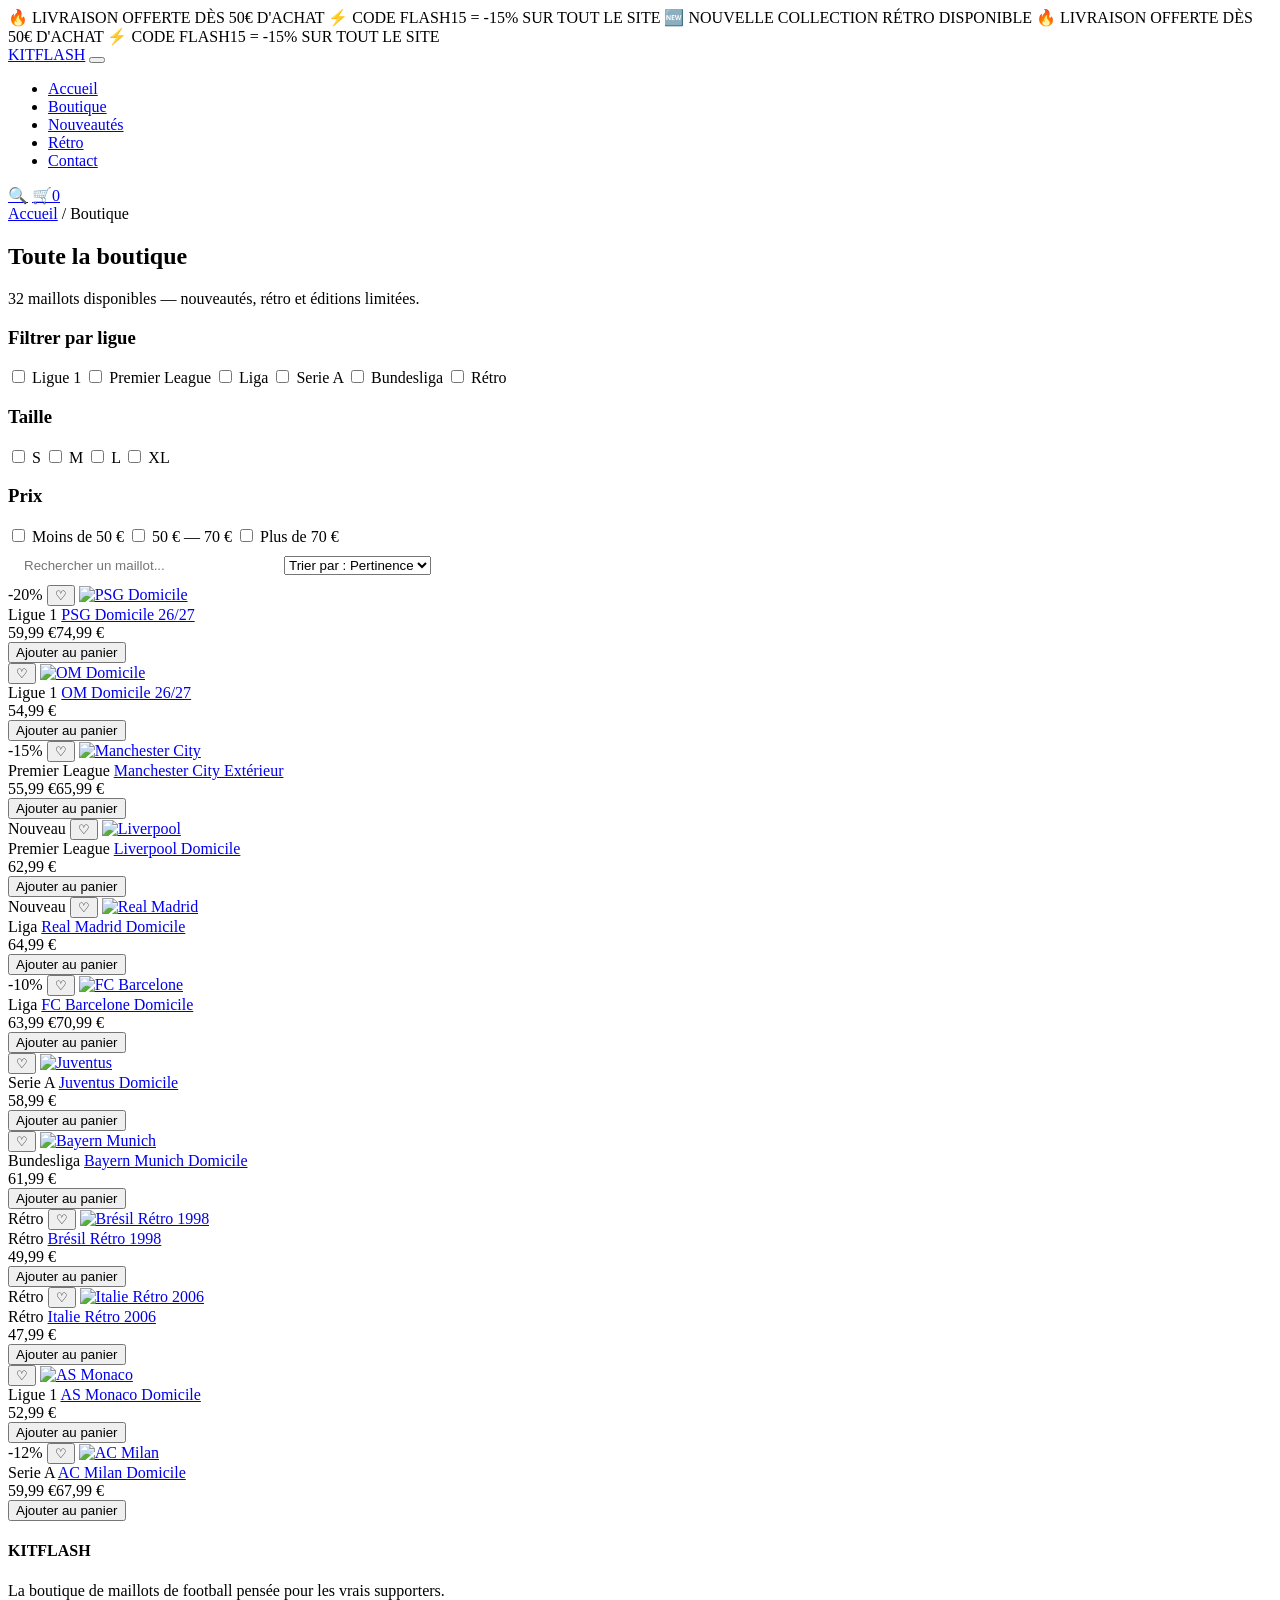
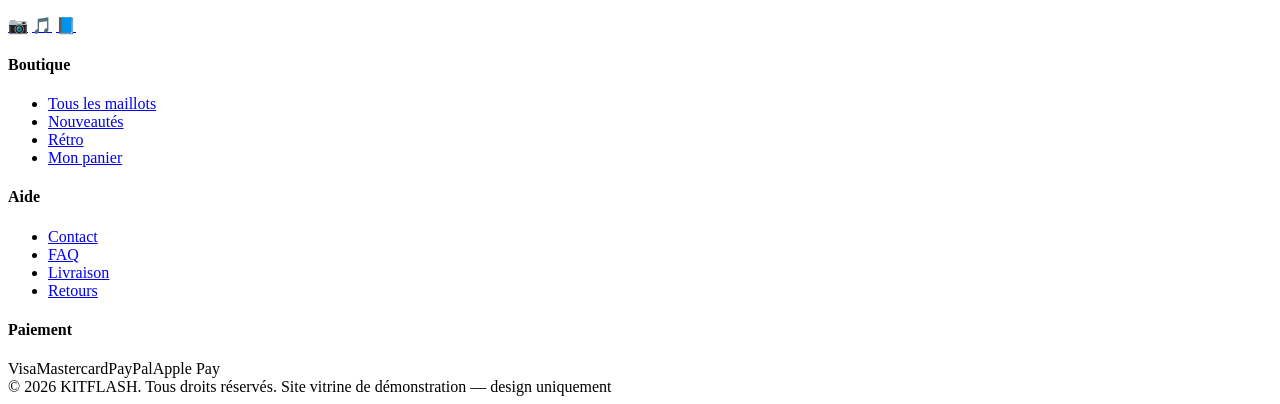
==== boutique.html @ 9dc79e4b "Ajout du site KITFLASH" ====
<!DOCTYPE html>
<html lang="fr">
<head>
<meta charset="UTF-8">
<meta name="viewport" content="width=device-width, initial-scale=1.0">
<title>Boutique — KITFLASH</title>
<link href="https://fonts.googleapis.com/css2?family=Archivo+Black&family=Rajdhani:wght@400;500;600;700&display=swap" rel="stylesheet">
<link rel="stylesheet" href="css/style.css">
</head>
<body>

<div class="marquee-bar">
  <div class="marquee-track">
    <span>🔥 LIVRAISON OFFERTE DÈS 50€ D'ACHAT</span>
    <span>⚡ CODE FLASH15 = -15% SUR TOUT LE SITE</span>
    <span>🆕 NOUVELLE COLLECTION RÉTRO DISPONIBLE</span>
    <span>🔥 LIVRAISON OFFERTE DÈS 50€ D'ACHAT</span>
    <span>⚡ CODE FLASH15 = -15% SUR TOUT LE SITE</span>
  </div>
</div>

<header class="main-header">
  <div class="container header-inner">
    <a href="index.html" class="logo">KIT<span>FLASH</span></a>
    <button class="burger" aria-label="Menu"><span></span><span></span><span></span></button>
    <nav class="main-nav">
      <ul>
        <li><a href="index.html">Accueil</a></li>
        <li><a href="boutique.html" class="active">Boutique</a></li>
        <li><a href="boutique.html">Nouveautés</a></li>
        <li><a href="boutique.html">Rétro</a></li>
        <li><a href="contact.html">Contact</a></li>
      </ul>
    </nav>
    <div class="header-actions">
      <a href="boutique.html" class="icon-btn" aria-label="Recherche">🔍</a>
      <a href="panier.html" class="icon-btn" aria-label="Panier">🛒<span class="cart-count">0</span></a>
    </div>
  </div>
</header>

<div class="container">
  <div class="breadcrumb"><a href="index.html">Accueil</a> / Boutique</div>
</div>

<section class="section" style="padding-top:0;">
  <div class="container">
    <h2 class="section-title">Toute la <span class="gradient-text">boutique</span></h2>
    <p class="section-sub">32 maillots disponibles — nouveautés, rétro et éditions limitées.</p>

    <div class="shop-layout">
      <aside class="filters">
        <h3>Filtrer par ligue</h3>
        <div class="filter-group">
          <label><input type="checkbox" data-filter-league value="Ligue 1"> Ligue 1</label>
          <label><input type="checkbox" data-filter-league value="Premier League"> Premier League</label>
          <label><input type="checkbox" data-filter-league value="Liga"> Liga</label>
          <label><input type="checkbox" data-filter-league value="Serie A"> Serie A</label>
          <label><input type="checkbox" data-filter-league value="Bundesliga"> Bundesliga</label>
          <label><input type="checkbox" data-filter-league value="Rétro"> Rétro</label>
        </div>
        <h3>Taille</h3>
        <div class="filter-group">
          <label><input type="checkbox"> S</label>
          <label><input type="checkbox"> M</label>
          <label><input type="checkbox"> L</label>
          <label><input type="checkbox"> XL</label>
        </div>
        <h3>Prix</h3>
        <div class="filter-group">
          <label><input type="checkbox"> Moins de 50 €</label>
          <label><input type="checkbox"> 50 € — 70 €</label>
          <label><input type="checkbox"> Plus de 70 €</label>
        </div>
      </aside>

      <div>
        <div class="shop-toolbar">
          <input type="text" data-shop-search placeholder="Rechercher un maillot..." style="background:var(--bg-card);border:1px solid var(--gray-dark);color:var(--white);padding:12px 16px;border-radius:8px;min-width:240px;">
          <select data-sort>
            <option value="default">Trier par : Pertinence</option>
            <option value="price-asc">Prix croissant</option>
            <option value="price-desc">Prix décroissant</option>
          </select>
        </div>

        <div class="product-grid" data-shop-grid>

          <div class="product-card" data-league="Ligue 1" data-name="PSG Domicile 26/27" data-price="59.99">
            <div class="product-thumb">
              <span class="badge sale">-20%</span>
              <button class="wishlist-btn">♡</button>
              <a href="produit.html"><img src="https://placehold.co/400x500/16162b/ff2fd6?text=PSG+DOMICILE" alt="PSG Domicile"></a>
            </div>
            <div class="product-info">
              <span class="product-league">Ligue 1</span>
              <a href="produit.html" class="product-name">PSG Domicile 26/27</a>
              <div class="product-price"><span class="price-now">59,99 €</span><span class="price-old">74,99 €</span></div>
              <button class="add-cart-btn" data-id="psg-dom" data-name="PSG Domicile 26/27" data-price="59.99" data-league="Ligue 1" data-img="https://placehold.co/400x500/16162b/ff2fd6?text=PSG+DOMICILE">Ajouter au panier</button>
            </div>
          </div>

          <div class="product-card" data-league="Ligue 1" data-name="OM Domicile 26/27" data-price="54.99">
            <div class="product-thumb">
              <button class="wishlist-btn">♡</button>
              <a href="produit.html"><img src="https://placehold.co/400x500/16162b/00e5ff?text=OM+DOMICILE" alt="OM Domicile"></a>
            </div>
            <div class="product-info">
              <span class="product-league">Ligue 1</span>
              <a href="produit.html" class="product-name">OM Domicile 26/27</a>
              <div class="product-price"><span class="price-now">54,99 €</span></div>
              <button class="add-cart-btn" data-id="om-dom" data-name="OM Domicile 26/27" data-price="54.99" data-league="Ligue 1" data-img="https://placehold.co/400x500/16162b/00e5ff?text=OM+DOMICILE">Ajouter au panier</button>
            </div>
          </div>

          <div class="product-card" data-league="Premier League" data-name="Manchester City Extérieur" data-price="55.99">
            <div class="product-thumb">
              <span class="badge sale">-15%</span>
              <button class="wishlist-btn">♡</button>
              <a href="produit.html"><img src="https://placehold.co/400x500/16162b/f9ff2f?text=MAN+CITY" alt="Manchester City"></a>
            </div>
            <div class="product-info">
              <span class="product-league">Premier League</span>
              <a href="produit.html" class="product-name">Manchester City Extérieur</a>
              <div class="product-price"><span class="price-now">55,99 €</span><span class="price-old">65,99 €</span></div>
              <button class="add-cart-btn" data-id="mci-ext" data-name="Manchester City Extérieur" data-price="55.99" data-league="Premier League" data-img="https://placehold.co/400x500/16162b/f9ff2f?text=MAN+CITY">Ajouter au panier</button>
            </div>
          </div>

          <div class="product-card" data-league="Premier League" data-name="Liverpool Domicile" data-price="62.99">
            <div class="product-thumb">
              <span class="badge new">Nouveau</span>
              <button class="wishlist-btn">♡</button>
              <a href="produit.html"><img src="https://placehold.co/400x500/16162b/39ff14?text=LIVERPOOL" alt="Liverpool"></a>
            </div>
            <div class="product-info">
              <span class="product-league">Premier League</span>
              <a href="produit.html" class="product-name">Liverpool Domicile</a>
              <div class="product-price"><span class="price-now">62,99 €</span></div>
              <button class="add-cart-btn" data-id="liv-dom" data-name="Liverpool Domicile" data-price="62.99" data-league="Premier League" data-img="https://placehold.co/400x500/16162b/39ff14?text=LIVERPOOL">Ajouter au panier</button>
            </div>
          </div>

          <div class="product-card" data-league="Liga" data-name="Real Madrid Domicile" data-price="64.99">
            <div class="product-thumb">
              <span class="badge new">Nouveau</span>
              <button class="wishlist-btn">♡</button>
              <a href="produit.html"><img src="https://placehold.co/400x500/16162b/00e5ff?text=REAL+MADRID" alt="Real Madrid"></a>
            </div>
            <div class="product-info">
              <span class="product-league">Liga</span>
              <a href="produit.html" class="product-name">Real Madrid Domicile</a>
              <div class="product-price"><span class="price-now">64,99 €</span></div>
              <button class="add-cart-btn" data-id="rma-dom" data-name="Real Madrid Domicile" data-price="64.99" data-league="Liga" data-img="https://placehold.co/400x500/16162b/00e5ff?text=REAL+MADRID">Ajouter au panier</button>
            </div>
          </div>

          <div class="product-card" data-league="Liga" data-name="FC Barcelone Domicile" data-price="63.99">
            <div class="product-thumb">
              <span class="badge sale">-10%</span>
              <button class="wishlist-btn">♡</button>
              <a href="produit.html"><img src="https://placehold.co/400x500/16162b/ff2fd6?text=BARCELONE" alt="FC Barcelone"></a>
            </div>
            <div class="product-info">
              <span class="product-league">Liga</span>
              <a href="produit.html" class="product-name">FC Barcelone Domicile</a>
              <div class="product-price"><span class="price-now">63,99 €</span><span class="price-old">70,99 €</span></div>
              <button class="add-cart-btn" data-id="fcb-dom" data-name="FC Barcelone Domicile" data-price="63.99" data-league="Liga" data-img="https://placehold.co/400x500/16162b/ff2fd6?text=BARCELONE">Ajouter au panier</button>
            </div>
          </div>

          <div class="product-card" data-league="Serie A" data-name="Juventus Domicile" data-price="58.99">
            <div class="product-thumb">
              <button class="wishlist-btn">♡</button>
              <a href="produit.html"><img src="https://placehold.co/400x500/16162b/f9ff2f?text=JUVENTUS" alt="Juventus"></a>
            </div>
            <div class="product-info">
              <span class="product-league">Serie A</span>
              <a href="produit.html" class="product-name">Juventus Domicile</a>
              <div class="product-price"><span class="price-now">58,99 €</span></div>
              <button class="add-cart-btn" data-id="juv-dom" data-name="Juventus Domicile" data-price="58.99" data-league="Serie A" data-img="https://placehold.co/400x500/16162b/f9ff2f?text=JUVENTUS">Ajouter au panier</button>
            </div>
          </div>

          <div class="product-card" data-league="Bundesliga" data-name="Bayern Munich Domicile" data-price="61.99">
            <div class="product-thumb">
              <button class="wishlist-btn">♡</button>
              <a href="produit.html"><img src="https://placehold.co/400x500/16162b/39ff14?text=BAYERN" alt="Bayern Munich"></a>
            </div>
            <div class="product-info">
              <span class="product-league">Bundesliga</span>
              <a href="produit.html" class="product-name">Bayern Munich Domicile</a>
              <div class="product-price"><span class="price-now">61,99 €</span></div>
              <button class="add-cart-btn" data-id="bay-dom" data-name="Bayern Munich Domicile" data-price="61.99" data-league="Bundesliga" data-img="https://placehold.co/400x500/16162b/39ff14?text=BAYERN">Ajouter au panier</button>
            </div>
          </div>

          <div class="product-card" data-league="Rétro" data-name="Brésil Rétro 1998" data-price="49.99">
            <div class="product-thumb">
              <span class="badge new">Rétro</span>
              <button class="wishlist-btn">♡</button>
              <a href="produit.html"><img src="https://placehold.co/400x500/16162b/39ff14?text=BRESIL+1998" alt="Brésil Rétro 1998"></a>
            </div>
            <div class="product-info">
              <span class="product-league">Rétro</span>
              <a href="produit.html" class="product-name">Brésil Rétro 1998</a>
              <div class="product-price"><span class="price-now">49,99 €</span></div>
              <button class="add-cart-btn" data-id="bre-retro-98" data-name="Brésil Rétro 1998" data-price="49.99" data-league="Rétro" data-img="https://placehold.co/400x500/16162b/39ff14?text=BRESIL+1998">Ajouter au panier</button>
            </div>
          </div>

          <div class="product-card" data-league="Rétro" data-name="Italie Rétro 2006" data-price="47.99">
            <div class="product-thumb">
              <span class="badge new">Rétro</span>
              <button class="wishlist-btn">♡</button>
              <a href="produit.html"><img src="https://placehold.co/400x500/16162b/00e5ff?text=ITALIE+2006" alt="Italie Rétro 2006"></a>
            </div>
            <div class="product-info">
              <span class="product-league">Rétro</span>
              <a href="produit.html" class="product-name">Italie Rétro 2006</a>
              <div class="product-price"><span class="price-now">47,99 €</span></div>
              <button class="add-cart-btn" data-id="ita-retro-06" data-name="Italie Rétro 2006" data-price="47.99" data-league="Rétro" data-img="https://placehold.co/400x500/16162b/00e5ff?text=ITALIE+2006">Ajouter au panier</button>
            </div>
          </div>

          <div class="product-card" data-league="Ligue 1" data-name="AS Monaco Domicile" data-price="52.99">
            <div class="product-thumb">
              <button class="wishlist-btn">♡</button>
              <a href="produit.html"><img src="https://placehold.co/400x500/16162b/ff2fd6?text=MONACO" alt="AS Monaco"></a>
            </div>
            <div class="product-info">
              <span class="product-league">Ligue 1</span>
              <a href="produit.html" class="product-name">AS Monaco Domicile</a>
              <div class="product-price"><span class="price-now">52,99 €</span></div>
              <button class="add-cart-btn" data-id="mon-dom" data-name="AS Monaco Domicile" data-price="52.99" data-league="Ligue 1" data-img="https://placehold.co/400x500/16162b/ff2fd6?text=MONACO">Ajouter au panier</button>
            </div>
          </div>

          <div class="product-card" data-league="Serie A" data-name="AC Milan Domicile" data-price="59.99">
            <div class="product-thumb">
              <span class="badge sale">-12%</span>
              <button class="wishlist-btn">♡</button>
              <a href="produit.html"><img src="https://placehold.co/400x500/16162b/f9ff2f?text=AC+MILAN" alt="AC Milan"></a>
            </div>
            <div class="product-info">
              <span class="product-league">Serie A</span>
              <a href="produit.html" class="product-name">AC Milan Domicile</a>
              <div class="product-price"><span class="price-now">59,99 €</span><span class="price-old">67,99 €</span></div>
              <button class="add-cart-btn" data-id="mil-dom" data-name="AC Milan Domicile" data-price="59.99" data-league="Serie A" data-img="https://placehold.co/400x500/16162b/f9ff2f?text=AC+MILAN">Ajouter au panier</button>
            </div>
          </div>

        </div>
      </div>
    </div>
  </div>
</section>

<footer>
  <div class="container">
    <div class="footer-grid">
      <div class="footer-col">
        <h4>KITFLASH</h4>
        <p>La boutique de maillots de football pensée pour les vrais supporters.</p>
        <div class="social-row">
          <a href="#" aria-label="Instagram">📷</a>
          <a href="#" aria-label="TikTok">🎵</a>
          <a href="#" aria-label="Facebook">📘</a>
        </div>
      </div>
      <div class="footer-col">
        <h4>Boutique</h4>
        <ul><li><a href="boutique.html">Tous les maillots</a></li><li><a href="boutique.html">Nouveautés</a></li><li><a href="boutique.html">Rétro</a></li><li><a href="panier.html">Mon panier</a></li></ul>
      </div>
      <div class="footer-col">
        <h4>Aide</h4>
        <ul><li><a href="contact.html">Contact</a></li><li><a href="contact.html">FAQ</a></li><li><a href="contact.html">Livraison</a></li><li><a href="contact.html">Retours</a></li></ul>
      </div>
      <div class="footer-col">
        <h4>Paiement</h4>
        <div class="payment-row"><span>Visa</span><span>Mastercard</span><span>PayPal</span><span>Apple Pay</span></div>
      </div>
    </div>
    <div class="footer-bottom">
      <span>© 2026 KITFLASH. Tous droits réservés.</span>
      <span>Site vitrine de démonstration — design uniquement</span>
    </div>
  </div>
</footer>

<script src="js/main.js"></script>
</body>
</html>
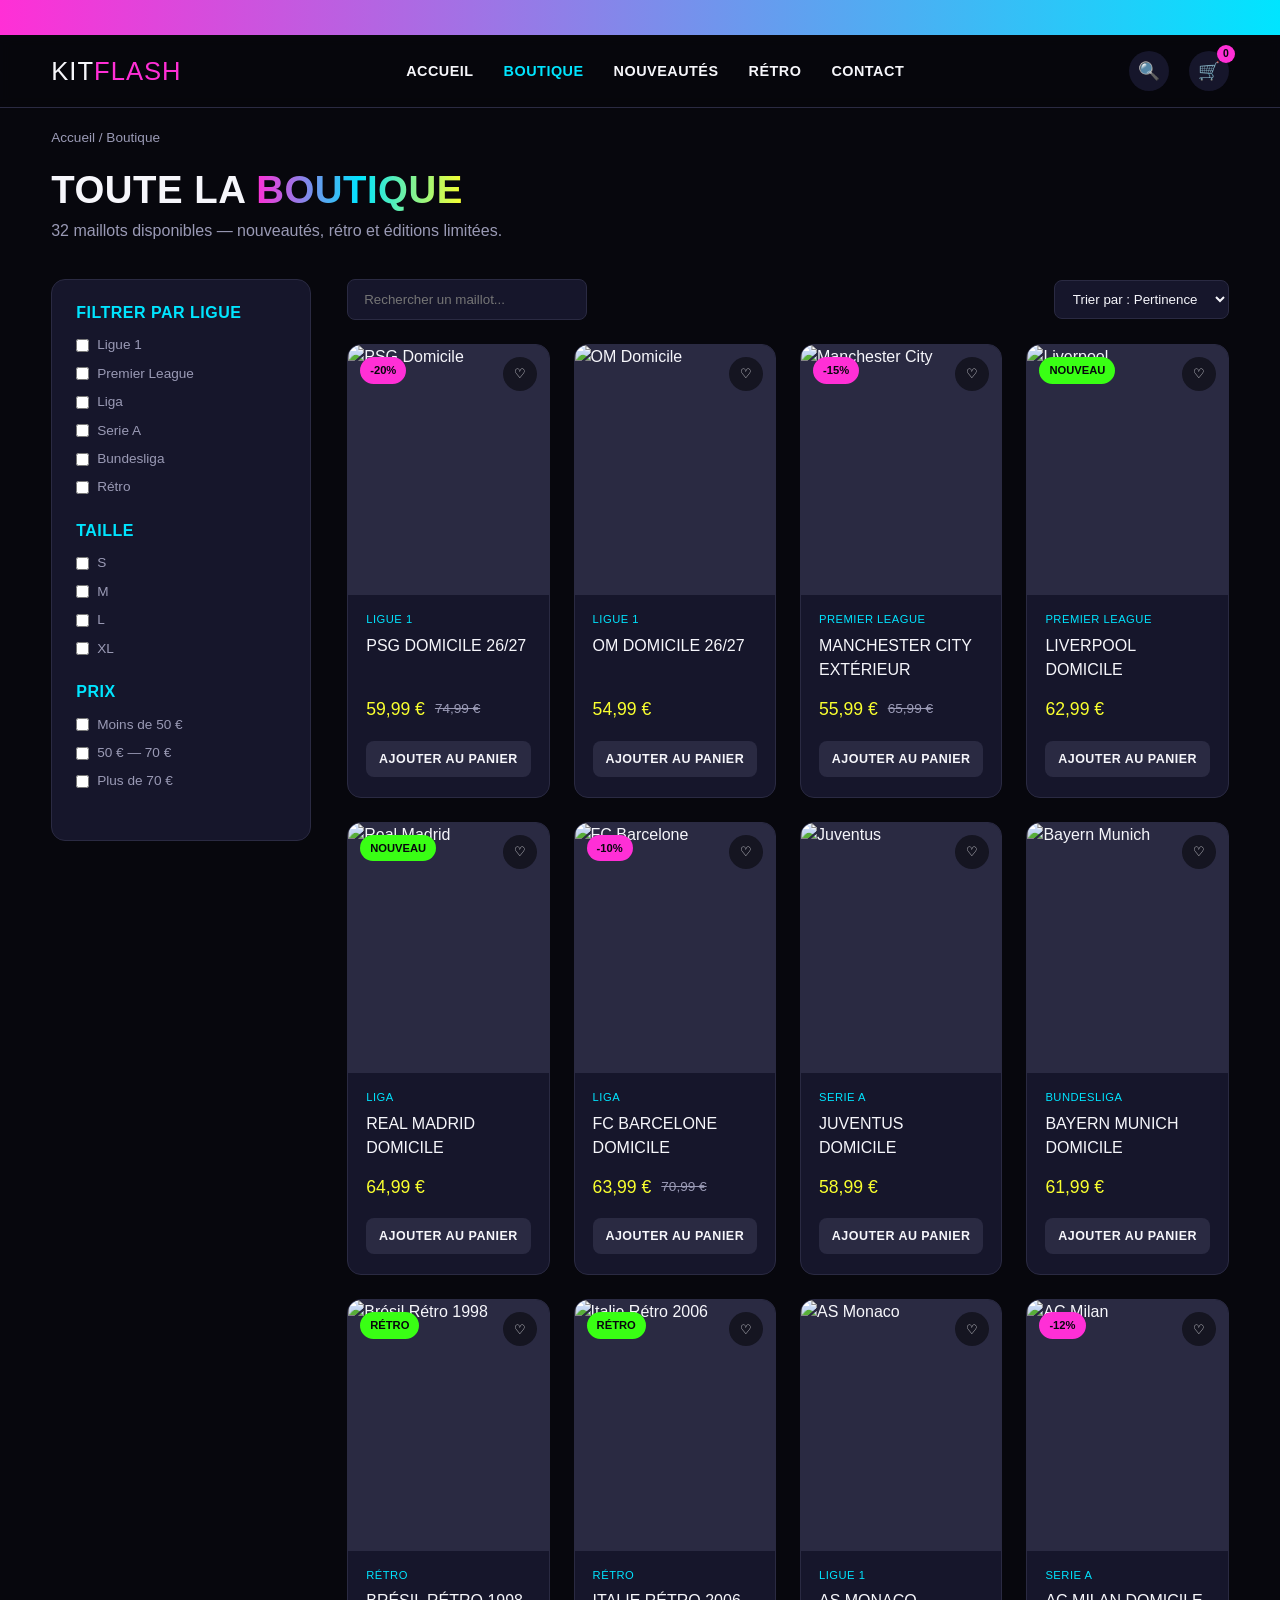
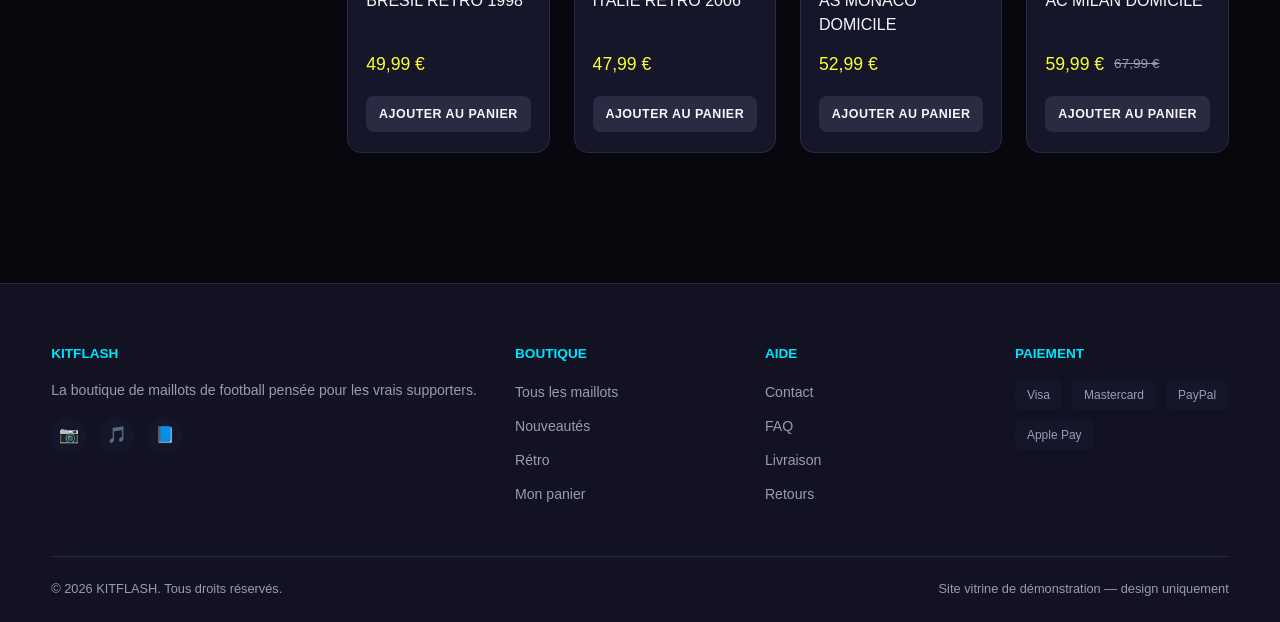
==== commit 03b69ff2: "Fix boutique.html category links and add filter tags" ====
--- a/boutique.html
+++ b/boutique.html
@@ -27,8 +27,8 @@
       <ul>
         <li><a href="index.html">Accueil</a></li>
         <li><a href="boutique.html" class="active">Boutique</a></li>
-        <li><a href="boutique.html">Nouveautés</a></li>
-        <li><a href="boutique.html">Rétro</a></li>
+        <li><a href="boutique.html?tag=new">Nouveautés</a></li>
+        <li><a href="boutique.html?league=Rétro">Rétro</a></li>
         <li><a href="contact.html">Contact</a></li>
       </ul>
     </nav>
@@ -86,7 +86,7 @@
 
         <div class="product-grid" data-shop-grid>
 
-          <div class="product-card" data-league="Ligue 1" data-name="PSG Domicile 26/27" data-price="59.99">
+          <div class="product-card" data-league="Ligue 1" data-name="PSG Domicile 26/27" data-price="59.99" data-tag="sale">
             <div class="product-thumb">
               <span class="badge sale">-20%</span>
               <button class="wishlist-btn">♡</button>
@@ -113,7 +113,7 @@
             </div>
           </div>
 
-          <div class="product-card" data-league="Premier League" data-name="Manchester City Extérieur" data-price="55.99">
+          <div class="product-card" data-league="Premier League" data-name="Manchester City Extérieur" data-price="55.99" data-tag="sale">
             <div class="product-thumb">
               <span class="badge sale">-15%</span>
               <button class="wishlist-btn">♡</button>
@@ -127,7 +127,7 @@
             </div>
           </div>
 
-          <div class="product-card" data-league="Premier League" data-name="Liverpool Domicile" data-price="62.99">
+          <div class="product-card" data-league="Premier League" data-name="Liverpool Domicile" data-price="62.99" data-tag="new">
             <div class="product-thumb">
               <span class="badge new">Nouveau</span>
               <button class="wishlist-btn">♡</button>
@@ -141,7 +141,7 @@
             </div>
           </div>
 
-          <div class="product-card" data-league="Liga" data-name="Real Madrid Domicile" data-price="64.99">
+          <div class="product-card" data-league="Liga" data-name="Real Madrid Domicile" data-price="64.99" data-tag="new">
             <div class="product-thumb">
               <span class="badge new">Nouveau</span>
               <button class="wishlist-btn">♡</button>
@@ -155,7 +155,7 @@
             </div>
           </div>
 
-          <div class="product-card" data-league="Liga" data-name="FC Barcelone Domicile" data-price="63.99">
+          <div class="product-card" data-league="Liga" data-name="FC Barcelone Domicile" data-price="63.99" data-tag="sale">
             <div class="product-thumb">
               <span class="badge sale">-10%</span>
               <button class="wishlist-btn">♡</button>
@@ -195,7 +195,7 @@
             </div>
           </div>
 
-          <div class="product-card" data-league="Rétro" data-name="Brésil Rétro 1998" data-price="49.99">
+          <div class="product-card" data-league="Rétro" data-name="Brésil Rétro 1998" data-price="49.99" data-tag="retro">
             <div class="product-thumb">
               <span class="badge new">Rétro</span>
               <button class="wishlist-btn">♡</button>
@@ -209,7 +209,7 @@
             </div>
           </div>
 
-          <div class="product-card" data-league="Rétro" data-name="Italie Rétro 2006" data-price="47.99">
+          <div class="product-card" data-league="Rétro" data-name="Italie Rétro 2006" data-price="47.99" data-tag="retro">
             <div class="product-thumb">
               <span class="badge new">Rétro</span>
               <button class="wishlist-btn">♡</button>
@@ -236,7 +236,7 @@
             </div>
           </div>
 
-          <div class="product-card" data-league="Serie A" data-name="AC Milan Domicile" data-price="59.99">
+          <div class="product-card" data-league="Serie A" data-name="AC Milan Domicile" data-price="59.99" data-tag="sale">
             <div class="product-thumb">
               <span class="badge sale">-12%</span>
               <button class="wishlist-btn">♡</button>
@@ -270,7 +270,7 @@
       </div>
       <div class="footer-col">
         <h4>Boutique</h4>
-        <ul><li><a href="boutique.html">Tous les maillots</a></li><li><a href="boutique.html">Nouveautés</a></li><li><a href="boutique.html">Rétro</a></li><li><a href="panier.html">Mon panier</a></li></ul>
+        <ul><li><a href="boutique.html">Tous les maillots</a></li><li><a href="boutique.html?tag=new">Nouveautés</a></li><li><a href="boutique.html?league=Rétro">Rétro</a></li><li><a href="panier.html">Mon panier</a></li></ul>
       </div>
       <div class="footer-col">
         <h4>Aide</h4>
--- a/css/style.css
+++ b/css/style.css
@@ -0,0 +1,789 @@
+/* =========================================================
+   KITFLASH — feuille de style principale
+   Palette "flash" : fond sombre + couleurs néon saturées
+========================================================= */
+
+:root{
+  --bg:#07070d;
+  --bg-alt:#121223;
+  --bg-card:#16162b;
+  --pink:#ff2fd6;
+  --blue:#00e5ff;
+  --yellow:#f9ff2f;
+  --green:#39ff14;
+  --white:#f6f6fb;
+  --gray:#9a9ab5;
+  --gray-dark:#2a2a42;
+  --radius:14px;
+  --font: 'Rajdhani', 'Segoe UI', Arial, sans-serif;
+  --font-alt: 'Archivo Black', Arial, sans-serif;
+}
+
+*{box-sizing:border-box;margin:0;padding:0;}
+
+html{scroll-behavior:smooth;}
+
+body{
+  background:var(--bg);
+  color:var(--white);
+  font-family:var(--font);
+  font-size:16px;
+  line-height:1.5;
+  overflow-x:hidden;
+}
+
+a{color:inherit;text-decoration:none;}
+ul{list-style:none;}
+img{max-width:100%;display:block;}
+button{font-family:inherit;cursor:pointer;border:none;}
+input,select,textarea{font-family:inherit;}
+
+.container{
+  width:92%;
+  max-width:1280px;
+  margin:0 auto;
+}
+
+/* ---------- Titres flash ---------- */
+h1,h2,h3,.title-flash{
+  font-family:var(--font-alt);
+  text-transform:uppercase;
+  letter-spacing:.5px;
+  line-height:1.1;
+}
+
+.gradient-text{
+  background:linear-gradient(90deg,var(--pink),var(--blue) 50%,var(--yellow));
+  -webkit-background-clip:text;
+  background-clip:text;
+  color:transparent;
+}
+
+.section-title{
+  font-size:clamp(1.6rem,3vw,2.4rem);
+  margin-bottom:8px;
+}
+.section-sub{
+  color:var(--gray);
+  margin-bottom:36px;
+  font-size:1rem;
+}
+
+/* ---------- Bandeau promo défilant ---------- */
+.marquee-bar{
+  background:linear-gradient(90deg,var(--pink),var(--blue));
+  color:#07070d;
+  font-weight:700;
+  font-family:var(--font-alt);
+  font-size:.8rem;
+  letter-spacing:.5px;
+  overflow:hidden;
+  white-space:nowrap;
+  padding:8px 0;
+}
+.marquee-track{
+  display:inline-block;
+  padding-left:100%;
+  animation:scrollLeft 22s linear infinite;
+}
+.marquee-track span{margin-right:60px;}
+@keyframes scrollLeft{
+  0%{transform:translateX(0);}
+  100%{transform:translateX(-100%);}
+}
+
+/* ---------- Header ---------- */
+header.main-header{
+  position:sticky;top:0;z-index:100;
+  background:rgba(7,7,13,.92);
+  backdrop-filter:blur(6px);
+  border-bottom:1px solid var(--gray-dark);
+}
+.header-inner{
+  display:flex;
+  align-items:center;
+  justify-content:space-between;
+  padding:16px 0;
+}
+.logo{
+  font-family:var(--font-alt);
+  font-size:1.6rem;
+  letter-spacing:1px;
+}
+.logo span{color:var(--pink);}
+nav.main-nav ul{
+  display:flex;
+  gap:30px;
+}
+nav.main-nav a{
+  font-weight:600;
+  text-transform:uppercase;
+  font-size:.9rem;
+  letter-spacing:.5px;
+  position:relative;
+  padding:4px 0;
+  transition:color .2s;
+}
+nav.main-nav a::after{
+  content:'';
+  position:absolute;left:0;bottom:0;
+  width:0;height:2px;
+  background:var(--yellow);
+  transition:width .25s;
+}
+nav.main-nav a:hover{color:var(--yellow);}
+nav.main-nav a:hover::after{width:100%;}
+nav.main-nav a.active{color:var(--blue);}
+
+.header-actions{
+  display:flex;
+  align-items:center;
+  gap:20px;
+}
+.icon-btn{
+  position:relative;
+  width:40px;height:40px;
+  border-radius:50%;
+  background:var(--bg-card);
+  display:flex;align-items:center;justify-content:center;
+  font-size:1.1rem;
+  transition:box-shadow .2s, transform .2s;
+}
+.icon-btn:hover{
+  box-shadow:0 0 14px var(--blue);
+  transform:translateY(-2px);
+}
+.cart-count{
+  position:absolute;top:-6px;right:-6px;
+  background:var(--pink);
+  color:#07070d;
+  font-size:.65rem;
+  font-weight:700;
+  width:18px;height:18px;
+  border-radius:50%;
+  display:flex;align-items:center;justify-content:center;
+}
+.burger{
+  display:none;
+  flex-direction:column;
+  gap:5px;
+  background:none;
+}
+.burger span{
+  width:26px;height:3px;background:var(--white);border-radius:2px;
+}
+
+/* ---------- Boutons ---------- */
+.btn{
+  display:inline-flex;
+  align-items:center;
+  justify-content:center;
+  gap:8px;
+  padding:14px 30px;
+  border-radius:50px;
+  font-weight:700;
+  text-transform:uppercase;
+  font-size:.85rem;
+  letter-spacing:.5px;
+  transition:transform .2s, box-shadow .2s, filter .2s;
+}
+.btn-flash{
+  background:linear-gradient(90deg,var(--pink),var(--blue));
+  color:#07070d;
+}
+.btn-flash:hover{
+  transform:translateY(-3px);
+  box-shadow:0 8px 30px rgba(255,47,214,.45);
+}
+.btn-outline{
+  border:2px solid var(--blue);
+  color:var(--blue);
+  background:transparent;
+}
+.btn-outline:hover{
+  background:var(--blue);
+  color:#07070d;
+}
+.btn-yellow{
+  background:var(--yellow);
+  color:#07070d;
+}
+.btn-yellow:hover{
+  transform:translateY(-3px);
+  box-shadow:0 8px 30px rgba(249,255,47,.4);
+}
+.btn-block{width:100%;}
+.btn-sm{padding:10px 18px;font-size:.75rem;}
+
+/* ---------- Hero ---------- */
+.hero{
+  position:relative;
+  min-height:560px;
+  display:flex;
+  align-items:center;
+  background:
+    radial-gradient(circle at 15% 20%, rgba(255,47,214,.35), transparent 45%),
+    radial-gradient(circle at 85% 80%, rgba(0,229,255,.35), transparent 45%),
+    var(--bg-alt);
+  overflow:hidden;
+}
+.hero::before{
+  content:'';
+  position:absolute;inset:0;
+  background-image:
+    linear-gradient(rgba(255,255,255,.03) 1px, transparent 1px),
+    linear-gradient(90deg, rgba(255,255,255,.03) 1px, transparent 1px);
+  background-size:40px 40px;
+  pointer-events:none;
+}
+.hero-content{
+  position:relative;
+  z-index:2;
+  max-width:640px;
+}
+.hero-tag{
+  display:inline-block;
+  background:var(--yellow);
+  color:#07070d;
+  font-weight:700;
+  font-size:.75rem;
+  padding:6px 14px;
+  border-radius:50px;
+  margin-bottom:18px;
+  text-transform:uppercase;
+}
+.hero h1{
+  font-size:clamp(2.4rem,6vw,4rem);
+  margin-bottom:18px;
+}
+.hero p{
+  color:var(--gray);
+  font-size:1.1rem;
+  margin-bottom:30px;
+  max-width:520px;
+}
+.hero-actions{display:flex;gap:16px;flex-wrap:wrap;}
+.hero-countdown{
+  margin-top:36px;
+  display:flex;
+  gap:14px;
+}
+.countdown-box{
+  background:var(--bg-card);
+  border:1px solid var(--gray-dark);
+  border-radius:10px;
+  padding:12px 16px;
+  text-align:center;
+  min-width:70px;
+}
+.countdown-box .num{
+  font-family:var(--font-alt);
+  font-size:1.5rem;
+  color:var(--blue);
+}
+.countdown-box .lbl{
+  font-size:.65rem;
+  text-transform:uppercase;
+  color:var(--gray);
+}
+
+/* ---------- Bande d'atouts (USP) ---------- */
+.usp-bar{
+  background:var(--bg-alt);
+  border-top:1px solid var(--gray-dark);
+  border-bottom:1px solid var(--gray-dark);
+  padding:26px 0;
+}
+.usp-grid{
+  display:grid;
+  grid-template-columns:repeat(4,1fr);
+  gap:20px;
+  text-align:center;
+}
+.usp-item{display:flex;flex-direction:column;align-items:center;gap:8px;}
+.usp-item .ico{font-size:1.6rem;}
+.usp-item b{font-size:.9rem;text-transform:uppercase;}
+.usp-item span{font-size:.78rem;color:var(--gray);}
+
+/* ---------- Catégories ---------- */
+.cat-grid{
+  display:grid;
+  grid-template-columns:repeat(4,1fr);
+  gap:20px;
+}
+.cat-card{
+  position:relative;
+  border-radius:var(--radius);
+  overflow:hidden;
+  height:180px;
+  display:flex;
+  align-items:flex-end;
+  padding:18px;
+  font-family:var(--font-alt);
+  text-transform:uppercase;
+  font-size:1.1rem;
+  border:1px solid var(--gray-dark);
+  transition:transform .25s, border-color .25s;
+}
+.cat-card:hover{transform:translateY(-6px);border-color:var(--blue);}
+.cat-card::before{
+  content:'';
+  position:absolute;inset:0;
+  background:linear-gradient(180deg, transparent 40%, rgba(0,0,0,.75));
+  z-index:0;
+}
+.cat-card img{
+  position:absolute;inset:0;
+  width:100%;height:100%;
+  object-fit:cover;
+  z-index:-1;
+}
+.cat-card span{position:relative;z-index:1;}
+
+/* ---------- Grille produits ---------- */
+.section{padding:70px 0;}
+.section.alt{background:var(--bg-alt);}
+
+.product-grid{
+  display:grid;
+  grid-template-columns:repeat(4,1fr);
+  gap:24px;
+}
+.product-card{
+  background:var(--bg-card);
+  border:1px solid var(--gray-dark);
+  border-radius:var(--radius);
+  overflow:hidden;
+  position:relative;
+  transition:transform .25s, box-shadow .25s, border-color .25s;
+  display:flex;
+  flex-direction:column;
+}
+.product-card:hover{
+  transform:translateY(-8px);
+  border-color:var(--pink);
+  box-shadow:0 14px 40px rgba(255,47,214,.25);
+}
+.product-thumb{
+  position:relative;
+  aspect-ratio:4/5;
+  overflow:hidden;
+  background:var(--gray-dark);
+}
+.product-thumb img{width:100%;height:100%;object-fit:cover;transition:transform .4s;}
+.product-card:hover .product-thumb img{transform:scale(1.06);}
+.badge{
+  position:absolute;top:12px;left:12px;
+  padding:5px 10px;
+  border-radius:50px;
+  font-size:.7rem;
+  font-weight:700;
+  text-transform:uppercase;
+  z-index:2;
+}
+.badge.sale{background:var(--pink);color:#07070d;}
+.badge.new{background:var(--green);color:#07070d;}
+.wishlist-btn{
+  position:absolute;top:12px;right:12px;
+  width:34px;height:34px;
+  border-radius:50%;
+  background:rgba(7,7,13,.6);
+  color:var(--white);
+  display:flex;align-items:center;justify-content:center;
+  z-index:2;
+  transition:background .2s;
+}
+.wishlist-btn:hover{background:var(--pink);color:#07070d;}
+.product-info{
+  padding:16px 18px 20px;
+  display:flex;
+  flex-direction:column;
+  gap:6px;
+  flex:1;
+}
+.product-league{
+  font-size:.7rem;
+  text-transform:uppercase;
+  color:var(--blue);
+  letter-spacing:.5px;
+}
+.product-name{
+  font-family:var(--font-alt);
+  font-size:1rem;
+  text-transform:uppercase;
+}
+.product-price{
+  margin-top:auto;
+  display:flex;
+  align-items:center;
+  gap:10px;
+  padding-top:8px;
+}
+.price-now{
+  font-family:var(--font-alt);
+  color:var(--yellow);
+  font-size:1.1rem;
+}
+.price-old{
+  text-decoration:line-through;
+  color:var(--gray);
+  font-size:.85rem;
+}
+.add-cart-btn{
+  margin-top:12px;
+  width:100%;
+  padding:11px;
+  border-radius:8px;
+  background:var(--gray-dark);
+  color:var(--white);
+  text-transform:uppercase;
+  font-weight:700;
+  font-size:.78rem;
+  letter-spacing:.5px;
+  transition:background .2s,color .2s;
+}
+.add-cart-btn:hover{
+  background:linear-gradient(90deg,var(--pink),var(--blue));
+  color:#07070d;
+}
+
+/* ---------- Filtres boutique ---------- */
+.shop-layout{
+  display:grid;
+  grid-template-columns:260px 1fr;
+  gap:36px;
+  align-items:start;
+}
+.filters{
+  background:var(--bg-card);
+  border:1px solid var(--gray-dark);
+  border-radius:var(--radius);
+  padding:24px;
+  position:sticky;
+  top:100px;
+}
+.filters h3{
+  font-size:1rem;
+  margin-bottom:14px;
+  color:var(--blue);
+}
+.filter-group{margin-bottom:24px;}
+.filter-group label{
+  display:flex;
+  align-items:center;
+  gap:8px;
+  font-size:.85rem;
+  margin-bottom:8px;
+  color:var(--gray);
+  cursor:pointer;
+}
+.filter-group input{accent-color:var(--pink);}
+.shop-toolbar{
+  display:flex;
+  justify-content:space-between;
+  align-items:center;
+  margin-bottom:24px;
+  flex-wrap:wrap;
+  gap:12px;
+}
+.shop-toolbar select{
+  background:var(--bg-card);
+  border:1px solid var(--gray-dark);
+  color:var(--white);
+  padding:10px 14px;
+  border-radius:8px;
+}
+
+/* ---------- Page produit ---------- */
+.product-detail{
+  display:grid;
+  grid-template-columns:1fr 1fr;
+  gap:50px;
+}
+.gallery-main{
+  border-radius:var(--radius);
+  overflow:hidden;
+  aspect-ratio:4/5;
+  background:var(--bg-card);
+  margin-bottom:14px;
+}
+.gallery-thumbs{display:flex;gap:12px;}
+.gallery-thumbs img{
+  width:70px;height:70px;object-fit:cover;
+  border-radius:8px;border:2px solid transparent;
+  cursor:pointer;
+}
+.gallery-thumbs img.active{border-color:var(--pink);}
+.pd-league{color:var(--blue);text-transform:uppercase;font-size:.85rem;letter-spacing:.5px;}
+.pd-title{font-size:2rem;margin:8px 0 16px;}
+.pd-price{display:flex;align-items:center;gap:14px;margin-bottom:18px;}
+.pd-price .price-now{font-size:1.8rem;}
+.pd-desc{color:var(--gray);margin-bottom:26px;}
+.pd-block{margin-bottom:26px;}
+.pd-block h4{margin-bottom:12px;font-size:.85rem;text-transform:uppercase;color:var(--gray);}
+.size-grid{display:flex;gap:10px;flex-wrap:wrap;}
+.size-box{
+  width:52px;height:44px;
+  border:1px solid var(--gray-dark);
+  border-radius:8px;
+  display:flex;align-items:center;justify-content:center;
+  font-weight:700;
+  transition:.2s;
+}
+.size-box:hover, .size-box.selected{
+  border-color:var(--pink);
+  background:var(--pink);
+  color:#07070d;
+}
+.qty-selector{
+  display:flex;
+  align-items:center;
+  border:1px solid var(--gray-dark);
+  border-radius:8px;
+  width:fit-content;
+}
+.qty-selector button{
+  background:none;color:var(--white);
+  width:40px;height:40px;font-size:1.2rem;
+}
+.qty-selector input{
+  width:48px;text-align:center;background:none;
+  color:var(--white);border:none;font-size:1rem;
+}
+.pd-actions{display:flex;gap:16px;margin-top:10px;flex-wrap:wrap;}
+.trust-mini{display:flex;gap:24px;margin-top:26px;flex-wrap:wrap;}
+.trust-mini span{font-size:.8rem;color:var(--gray);}
+
+/* ---------- Panier ---------- */
+.cart-table{width:100%;border-collapse:collapse;}
+.cart-table th{
+  text-align:left;color:var(--gray);
+  text-transform:uppercase;font-size:.75rem;
+  padding:12px 10px;border-bottom:1px solid var(--gray-dark);
+}
+.cart-table td{
+  padding:16px 10px;
+  border-bottom:1px solid var(--gray-dark);
+  vertical-align:middle;
+}
+.cart-item-info{display:flex;gap:14px;align-items:center;}
+.cart-item-info img{width:70px;height:80px;object-fit:cover;border-radius:8px;}
+.cart-item-info b{display:block;font-size:.95rem;}
+.cart-item-info span{color:var(--gray);font-size:.8rem;}
+.remove-btn{color:var(--pink);font-size:.8rem;font-weight:700;background:none;}
+.cart-summary{
+  background:var(--bg-card);
+  border:1px solid var(--gray-dark);
+  border-radius:var(--radius);
+  padding:26px;
+}
+.cart-summary-row{
+  display:flex;justify-content:space-between;
+  margin-bottom:14px;color:var(--gray);
+}
+.cart-summary-row.total{
+  color:var(--white);
+  font-weight:700;
+  font-size:1.2rem;
+  border-top:1px solid var(--gray-dark);
+  padding-top:16px;
+}
+.promo-input{display:flex;gap:10px;margin-bottom:20px;}
+.promo-input input{
+  flex:1;background:var(--bg);
+  border:1px solid var(--gray-dark);
+  border-radius:8px;padding:12px;
+  color:var(--white);
+}
+.empty-cart{text-align:center;padding:60px 0;color:var(--gray);}
+
+/* ---------- Newsletter ---------- */
+.newsletter{
+  background:linear-gradient(120deg,#1a0a2e,#0a1a2e);
+  border-radius:20px;
+  padding:50px;
+  text-align:center;
+  position:relative;
+  overflow:hidden;
+}
+.newsletter h2{margin-bottom:10px;}
+.newsletter p{color:var(--gray);margin-bottom:26px;}
+.newsletter-form{
+  display:flex;
+  gap:12px;
+  max-width:460px;
+  margin:0 auto;
+}
+.newsletter-form input{
+  flex:1;padding:14px 18px;
+  border-radius:50px;
+  border:1px solid var(--gray-dark);
+  background:var(--bg);
+  color:var(--white);
+}
+
+/* ---------- Témoignages ---------- */
+.testi-grid{
+  display:grid;
+  grid-template-columns:repeat(3,1fr);
+  gap:24px;
+}
+.testi-card{
+  background:var(--bg-card);
+  border:1px solid var(--gray-dark);
+  border-radius:var(--radius);
+  padding:26px;
+}
+.testi-stars{color:var(--yellow);margin-bottom:12px;}
+.testi-card p{color:var(--gray);margin-bottom:16px;font-size:.9rem;}
+.testi-author{display:flex;align-items:center;gap:12px;}
+.testi-author .avatar{
+  width:40px;height:40px;border-radius:50%;
+  background:linear-gradient(135deg,var(--pink),var(--blue));
+  display:flex;align-items:center;justify-content:center;
+  font-weight:700;font-family:var(--font-alt);
+}
+.testi-author b{font-size:.85rem;display:block;}
+.testi-author span{font-size:.75rem;color:var(--gray);}
+
+/* ---------- Contact ---------- */
+.contact-layout{
+  display:grid;
+  grid-template-columns:1fr 1fr;
+  gap:50px;
+}
+.contact-form label{
+  display:block;margin-bottom:6px;font-size:.85rem;color:var(--gray);
+}
+.contact-form .field{margin-bottom:20px;}
+.contact-form input, .contact-form textarea{
+  width:100%;padding:14px;
+  border-radius:8px;
+  border:1px solid var(--gray-dark);
+  background:var(--bg-card);
+  color:var(--white);
+}
+.contact-form textarea{resize:vertical;min-height:140px;}
+.contact-info-card{
+  background:var(--bg-card);
+  border:1px solid var(--gray-dark);
+  border-radius:var(--radius);
+  padding:30px;
+}
+.contact-info-row{
+  display:flex;gap:14px;margin-bottom:22px;align-items:flex-start;
+}
+.contact-info-row .ico{font-size:1.3rem;}
+.contact-info-row b{display:block;margin-bottom:4px;}
+.contact-info-row span{color:var(--gray);font-size:.85rem;}
+.faq-item{
+  border-bottom:1px solid var(--gray-dark);
+  padding:16px 0;
+}
+.faq-item summary{
+  cursor:pointer;font-weight:700;list-style:none;
+  display:flex;justify-content:space-between;
+}
+.faq-item summary::-webkit-details-marker{display:none;}
+.faq-item p{color:var(--gray);margin-top:10px;font-size:.9rem;}
+
+/* ---------- Footer ---------- */
+footer{
+  background:var(--bg-alt);
+  border-top:1px solid var(--gray-dark);
+  padding:60px 0 24px;
+  margin-top:60px;
+}
+.footer-grid{
+  display:grid;
+  grid-template-columns:2fr 1fr 1fr 1fr;
+  gap:36px;
+  margin-bottom:40px;
+}
+.footer-col h4{
+  font-size:.85rem;text-transform:uppercase;
+  color:var(--blue);margin-bottom:16px;
+}
+.footer-col ul li{margin-bottom:10px;}
+.footer-col ul a{color:var(--gray);font-size:.88rem;transition:color .2s;}
+.footer-col ul a:hover{color:var(--pink);}
+.footer-col p{color:var(--gray);font-size:.88rem;margin-bottom:16px;}
+.social-row{display:flex;gap:12px;}
+.social-row a{
+  width:36px;height:36px;border-radius:50%;
+  background:var(--bg-card);
+  display:flex;align-items:center;justify-content:center;
+}
+.social-row a:hover{background:var(--pink);color:#07070d;}
+.payment-row{display:flex;gap:10px;margin-top:16px;flex-wrap:wrap;}
+.payment-row span{
+  background:var(--bg-card);
+  padding:6px 12px;border-radius:6px;
+  font-size:.75rem;color:var(--gray);
+}
+.footer-bottom{
+  border-top:1px solid var(--gray-dark);
+  padding-top:22px;
+  display:flex;
+  justify-content:space-between;
+  color:var(--gray);
+  font-size:.8rem;
+  flex-wrap:wrap;
+  gap:10px;
+}
+
+/* ---------- Breadcrumb ---------- */
+.breadcrumb{
+  padding:20px 0;color:var(--gray);font-size:.85rem;
+}
+.breadcrumb a:hover{color:var(--blue);}
+
+/* ---------- Toast ---------- */
+.toast{
+  position:fixed;bottom:26px;right:26px;
+  background:var(--bg-card);
+  border:1px solid var(--green);
+  color:var(--white);
+  padding:16px 22px;
+  border-radius:10px;
+  font-size:.9rem;
+  transform:translateY(140%);
+  transition:transform .3s;
+  z-index:999;
+}
+.toast.show{transform:translateY(0);}
+
+/* ---------- Responsive ---------- */
+@media(max-width:1024px){
+  .product-grid{grid-template-columns:repeat(3,1fr);}
+  .cat-grid{grid-template-columns:repeat(2,1fr);}
+  .footer-grid{grid-template-columns:1fr 1fr;}
+  .contact-layout{grid-template-columns:1fr;}
+}
+@media(max-width:860px){
+  nav.main-nav{
+    position:fixed;top:73px;left:0;right:0;
+    background:var(--bg);
+    flex-direction:column;
+    padding:20px;
+    border-bottom:1px solid var(--gray-dark);
+    transform:translateY(-150%);
+    transition:transform .3s;
+    z-index:90;
+  }
+  nav.main-nav.open{transform:translateY(0);}
+  nav.main-nav ul{flex-direction:column;gap:18px;}
+  .burger{display:flex;}
+  .usp-grid{grid-template-columns:repeat(2,1fr);}
+  .shop-layout{grid-template-columns:1fr;}
+  .filters{position:static;}
+  .product-detail{grid-template-columns:1fr;}
+}
+@media(max-width:640px){
+  .product-grid{grid-template-columns:repeat(2,1fr);}
+  .testi-grid{grid-template-columns:1fr;}
+  .footer-grid{grid-template-columns:1fr 1fr;}
+  .newsletter{padding:30px 20px;}
+  .newsletter-form{flex-direction:column;}
+  .hero-countdown{flex-wrap:wrap;}
+}
